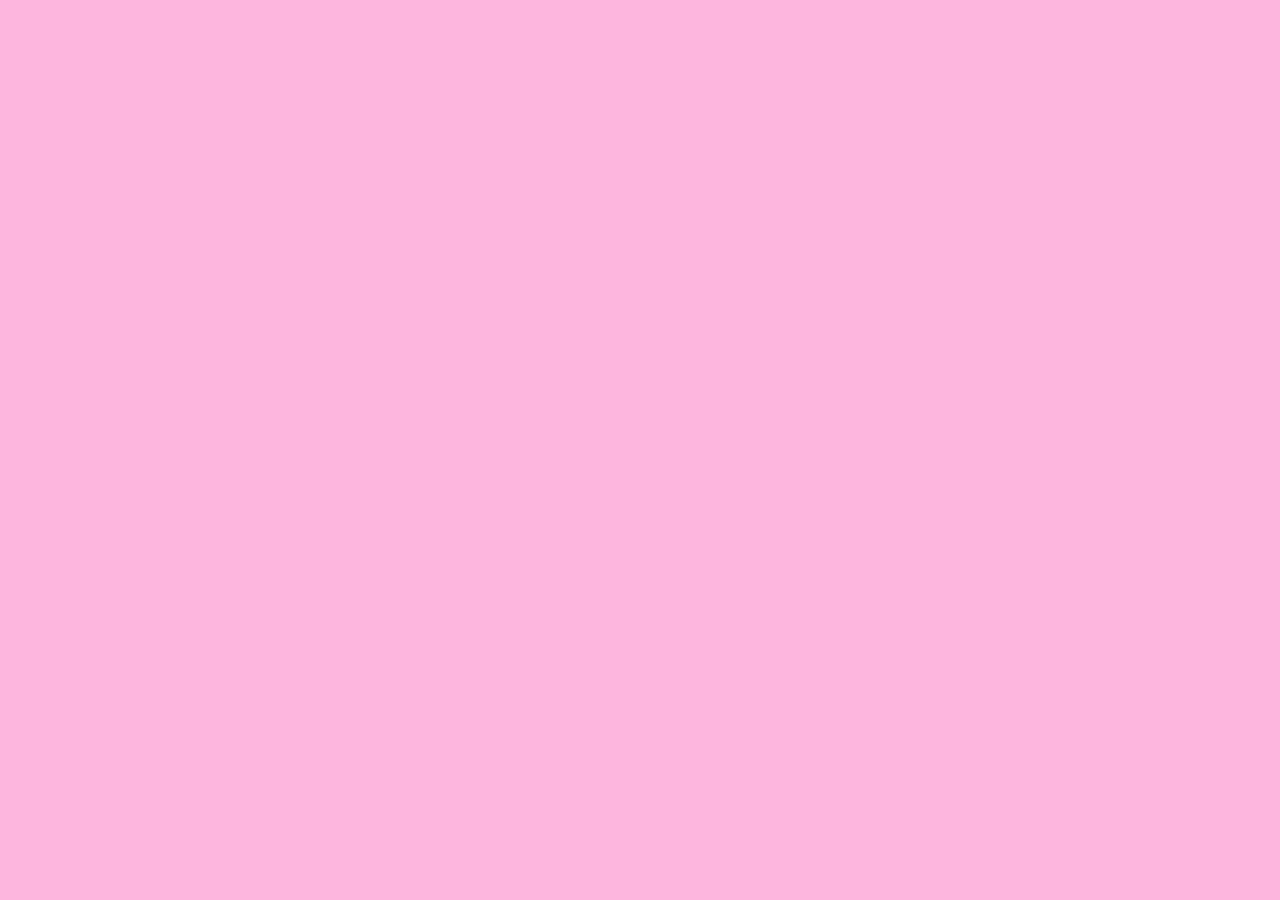
==== index.html @ 62e695d6 "Restart van Portfolio Opnieuw maken van Portfolio.  Start gemaakt met basic setup van CSS en HTML" ====
<!DOCTYPE html>
<html lang="en">
<head>
    <meta charset="UTF-8">
    <meta name="viewport" content="width=device-width, initial-scale=1.0">
    <title>Portfolio Suriyo Verweij</title>
    <link href="https://cdn.jsdelivr.net/npm/bootstrap@5.3.8/dist/css/bootstrap.min.css" rel="stylesheet"
        integrity="sha384-sRIl4kxILFvY47J16cr9ZwB07vP4J8+LH7qKQnuqkuIAvNWLzeN8tE5YBujZqJLB" crossorigin="anonymous">
    <link href="https://cdn.jsdelivr.net/npm/bootstrap@5.3.8/dist/css/bootstrap.min.css" rel="stylesheet"
        integrity="sha384-sRIl4kxILFvY47J16cr9ZwB07vP4J8+LH7qKQnuqkuIAvNWLzeN8tE5YBujZqJLB" crossorigin="anonymous">
        <link rel="stylesheet" href="style.css">
</head>
<body>
    
</body>
</html>
---- style.css ----
body {
    background: #fdb6de;
    color: var(--color-body);
    font-family: sans-serif;
    font-size: 30px;
}

:root {
    --color-body: #b00b69;
}
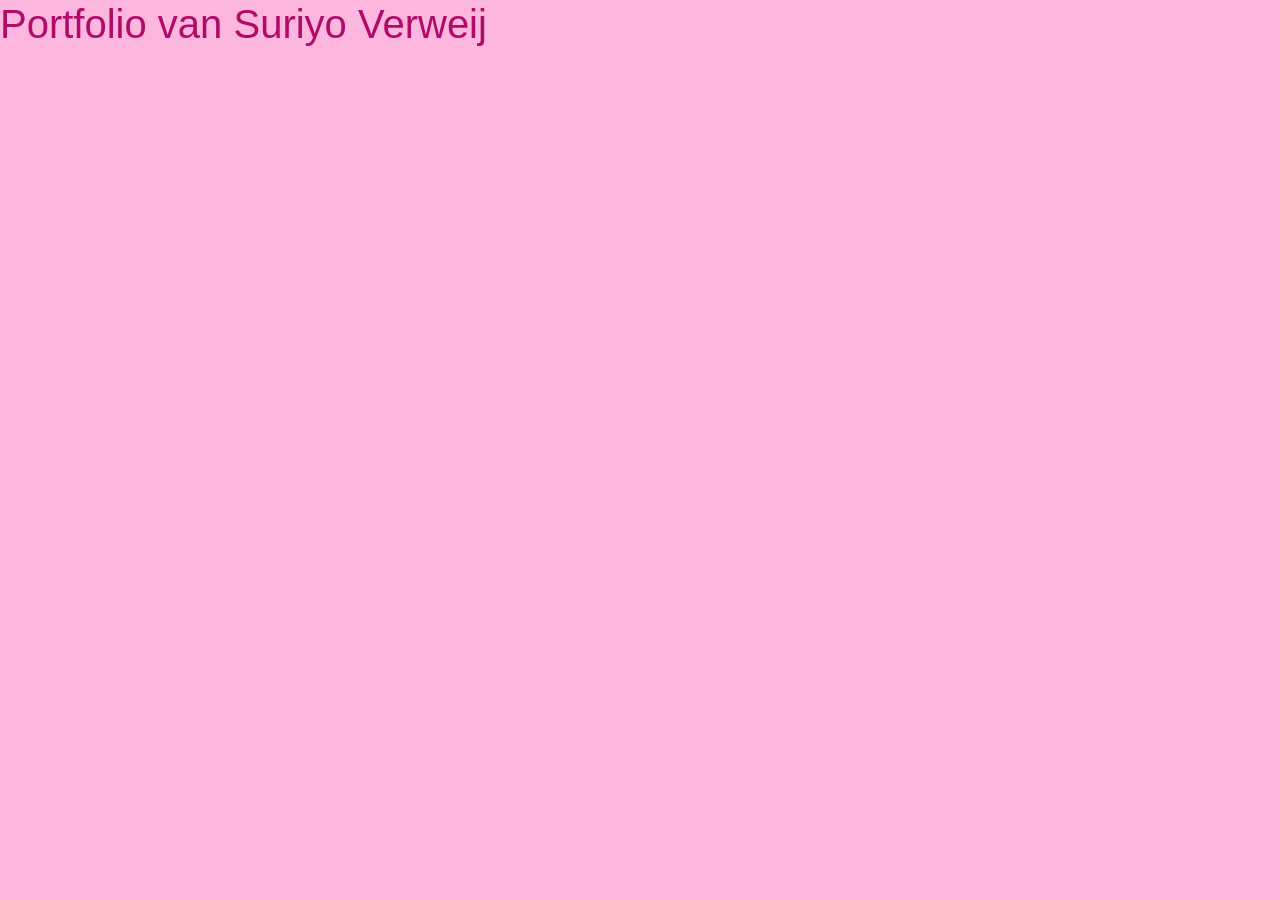
==== commit 2976b051: "Start: Portfolio" ====
--- a/index.html
+++ b/index.html
@@ -11,6 +11,6 @@
         <link rel="stylesheet" href="style.css">
 </head>
 <body>
-    
+    <h1>Portfolio van Suriyo Verweij</h1>
 </body>
 </html>
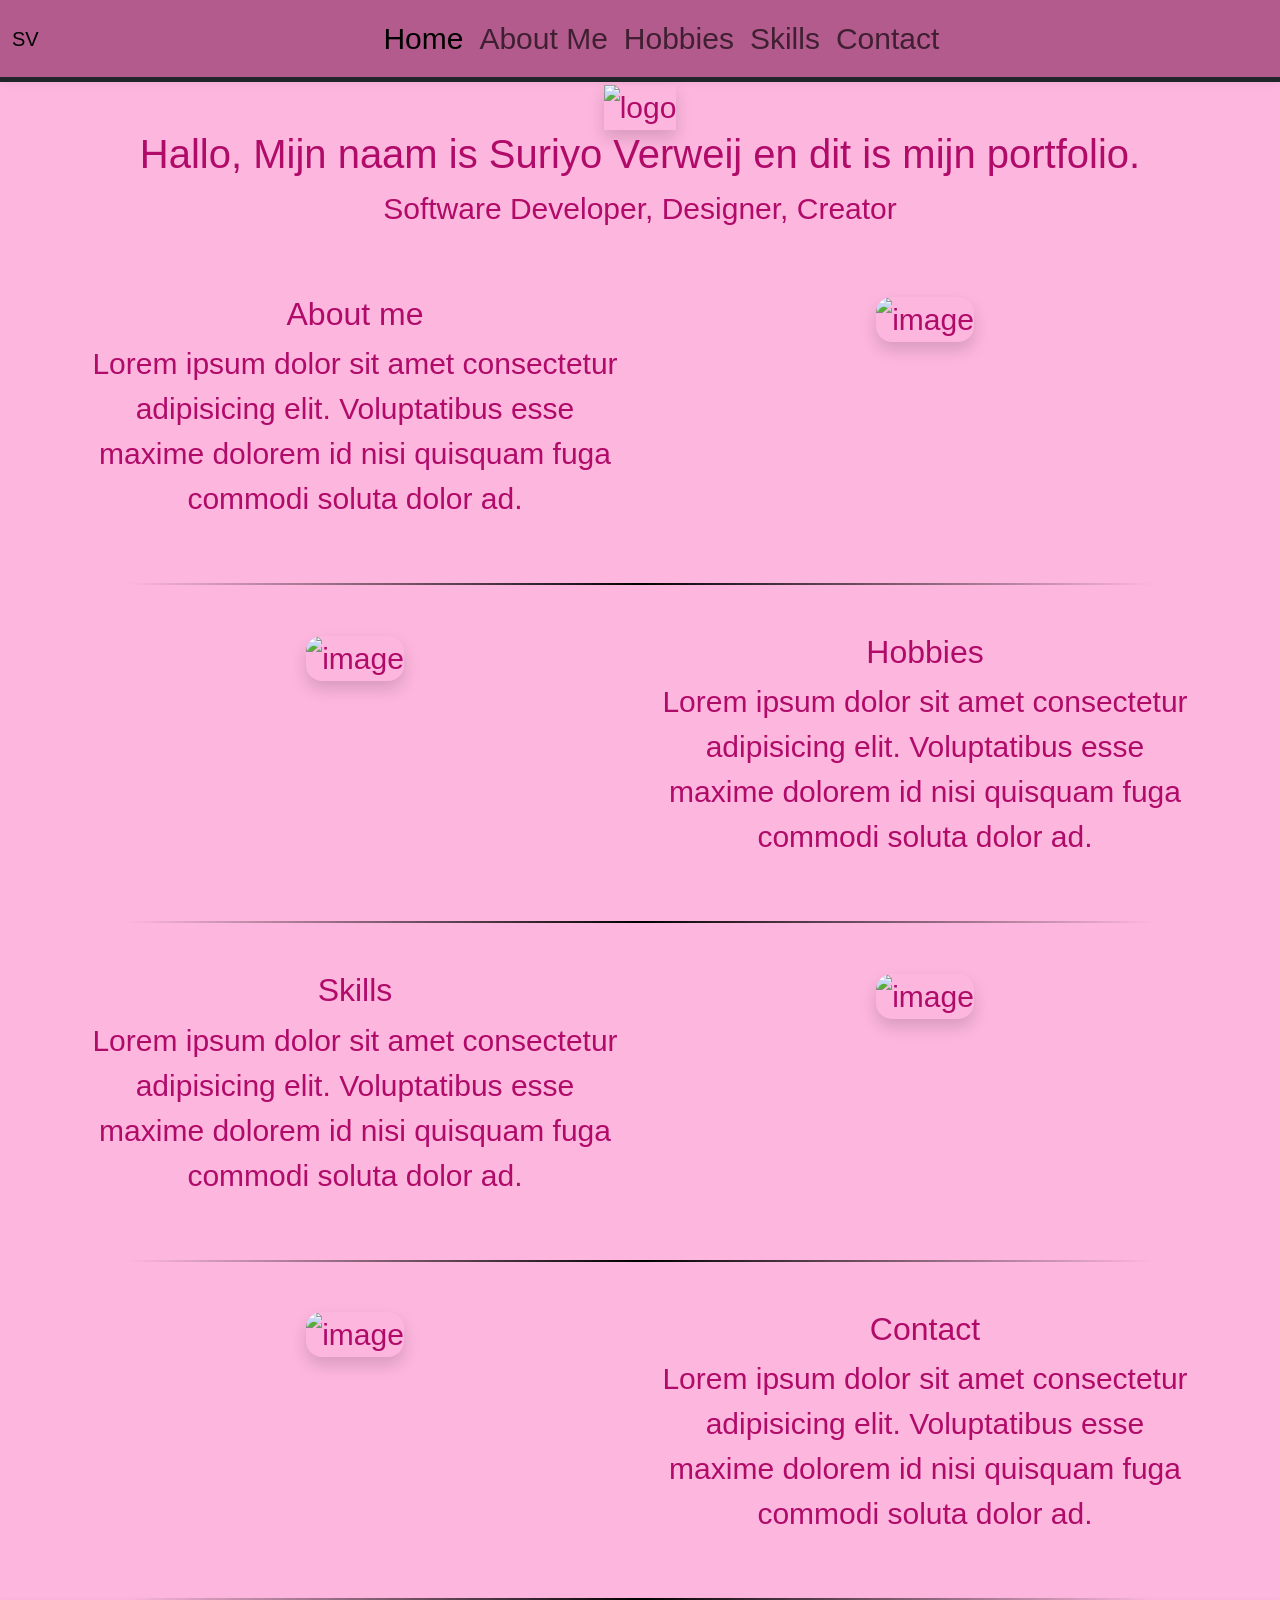
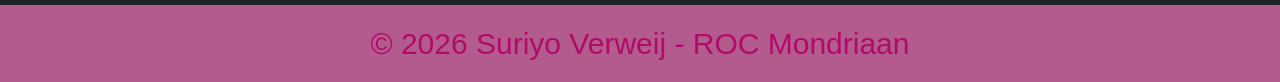
==== commit 36cbc5f0: "HTML: -Navbar gemaakt: Sticky met Logo, centered. Links gaan naar Sections in de Home / Index. -Home" ====
--- a/index.html
+++ b/index.html
@@ -1,16 +1,117 @@
 <!DOCTYPE html>
 <html lang="en">
+
 <head>
     <meta charset="UTF-8">
     <meta name="viewport" content="width=device-width, initial-scale=1.0">
     <title>Portfolio Suriyo Verweij</title>
     <link href="https://cdn.jsdelivr.net/npm/bootstrap@5.3.8/dist/css/bootstrap.min.css" rel="stylesheet"
         integrity="sha384-sRIl4kxILFvY47J16cr9ZwB07vP4J8+LH7qKQnuqkuIAvNWLzeN8tE5YBujZqJLB" crossorigin="anonymous">
-    <link href="https://cdn.jsdelivr.net/npm/bootstrap@5.3.8/dist/css/bootstrap.min.css" rel="stylesheet"
-        integrity="sha384-sRIl4kxILFvY47J16cr9ZwB07vP4J8+LH7qKQnuqkuIAvNWLzeN8tE5YBujZqJLB" crossorigin="anonymous">
-        <link rel="stylesheet" href="style.css">
+    <link rel="stylesheet" href="style.css">
 </head>
+<!-- Navbar -->
+<nav class="navbar my-navbar sticky-top navbar-expand-lg border-bottom border-5 border-dark">
+    <div class="container-fluid">
+        <!-- Logo -->
+        <a class="navbar-brand" href="#">SV</a>
+        <!-- Sections -->
+        <div class="collapse navbar-collapse justify-content-center" id="navbarNav">
+            <ul class="navbar-nav">
+                <li class="nav-item">
+                    <a class="nav-link active" href="#">Home</a>
+                </li>
+                <li class="nav-item">
+                    <a class="nav-link" href="#about-me">About Me</a>
+                </li>
+                <li class="nav-item">
+                    <a class="nav-link" href="#hobbies">Hobbies</a>
+                </li>
+                <li class="nav-item">
+                    <a class="nav-link" href="#skills">Skills</a>
+                </li>
+                <li class="nav-item">
+                    <a class="nav-link" href="#contact">Contact</a>
+                </li>
+            </ul>
+        </div>
+
+    </div>
+</nav>
+<!-- Body -->
+
 <body>
-    <h1>Portfolio van Suriyo Verweij</h1>
+    <div class="container">
+    </div>
+    <!-- Cards met informatie en foto's -->
+    <div class="container text-center">
+        <img src="#" class="img-fluid rounded-cicle shadow" style="max-height: 280px" alt="logo">
+        <h1>Hallo, Mijn naam is Suriyo Verweij en dit is mijn portfolio.</h1>
+        <p>Software Developer, Designer, Creator</p>
+    </div>
+    <!-- About me -->
+    <section id="about-me" class="py-5 full-height">
+        <div class="container">
+            <div class="row text-center">
+                <div class="col-md-6">
+                    <h2>About me</h2>
+                    <p>Lorem ipsum dolor sit amet consectetur adipisicing elit. Voluptatibus esse maxime dolorem id nisi
+                        quisquam fuga commodi soluta dolor ad.</p>
+                </div>
+                <div class="col-md-6">
+                    <img src="#" class="img-fluid rounded-4 shadow" alt="image">
+                </div>
+            </div>
+        </div>
+    </section>
+    <!-- Hobbies -->
+    <section id="hobbies" class="py-5 full-height">
+        <div class="container">
+            <div class="row text-center">
+                <div class="col-md-6">
+                    <img src="#" class="img-fluid rounded-4 shadow" alt="image">
+                </div>
+                <div class="col-md-6">
+                    <h2>Hobbies</h2>
+                    <p>Lorem ipsum dolor sit amet consectetur adipisicing elit. Voluptatibus esse maxime dolorem id nisi
+                        quisquam fuga commodi soluta dolor ad.</p>
+                </div>
+            </div>
+        </div>
+    </section>
+    <!-- Skills -->
+    <section id="skills" class="py-5 full-height">
+        <div class="container">
+            <div class="row text-center">
+                <div class="col-md-6">
+                    <h2>Skills</h2>
+                    <p>Lorem ipsum dolor sit amet consectetur adipisicing elit. Voluptatibus esse maxime dolorem id nisi
+                        quisquam fuga commodi soluta dolor ad.</p>
+                </div>
+                <div class="col-md-6">
+                    <img src="#" class="img-fluid rounded-4 shadow" alt="image">
+                </div>
+            </div>
+        </div>
+    </section>
+    <!-- Contact -->
+    <section id="contact" class="py-5 full-height">
+        <div class="container">
+            <div class="row text-center">
+                <div class="col-md-6">
+                    <img src="#" class="img-fluid rounded-4 shadow" alt="image">
+                </div>
+                <div class="col-md-6">
+                    <h2>Contact</h2>
+                    <p>Lorem ipsum dolor sit amet consectetur adipisicing elit. Voluptatibus esse maxime dolorem id nisi
+                        quisquam fuga commodi soluta dolor ad.</p>
+                </div>
+            </div>
+        </div>
+    </section>
 </body>
+<!-- Footer -->
+<footer class="footer text-center p-3 border-top border-5 border-dark">
+    &copy; 2026 Suriyo Verweij - ROC Mondriaan
+</footer>
+
 </html>
--- a/style.css
+++ b/style.css
@@ -7,4 +7,41 @@
 
 :root {
     --color-body: #b00b69;
-}   +    --background-color-body: #fdb6de;
+    --background-color-body-dark: #b45b8d;
+    --background-color-body-light: #ffceea;
+}
+
+
+section {
+    /* Scroll margin zorgt ervoor dat wanneer je klikt op de links in de navbar dat de sticky nav de sections niet covered.*/
+    scroll-margin-top: 80px;
+    position: relative;
+}
+
+section::after {
+  content: "";
+  position: absolute;
+  left: 10%;
+  right: 10%;
+  bottom: 0;
+
+  height: 2px;
+
+  background: linear-gradient(
+    to right,
+    transparent,
+    black,
+    transparent
+  );
+}
+
+nav {
+    background: var(--background-color-body-dark);
+    box-shadow: 0 2px 8px rgba(0, 0, 0, 0.05);
+}
+
+footer {
+    background-color: var(--background-color-body-dark);
+    box-shadow: 0 2px 8px rgba(0, 0, 0, 0.05);
+}
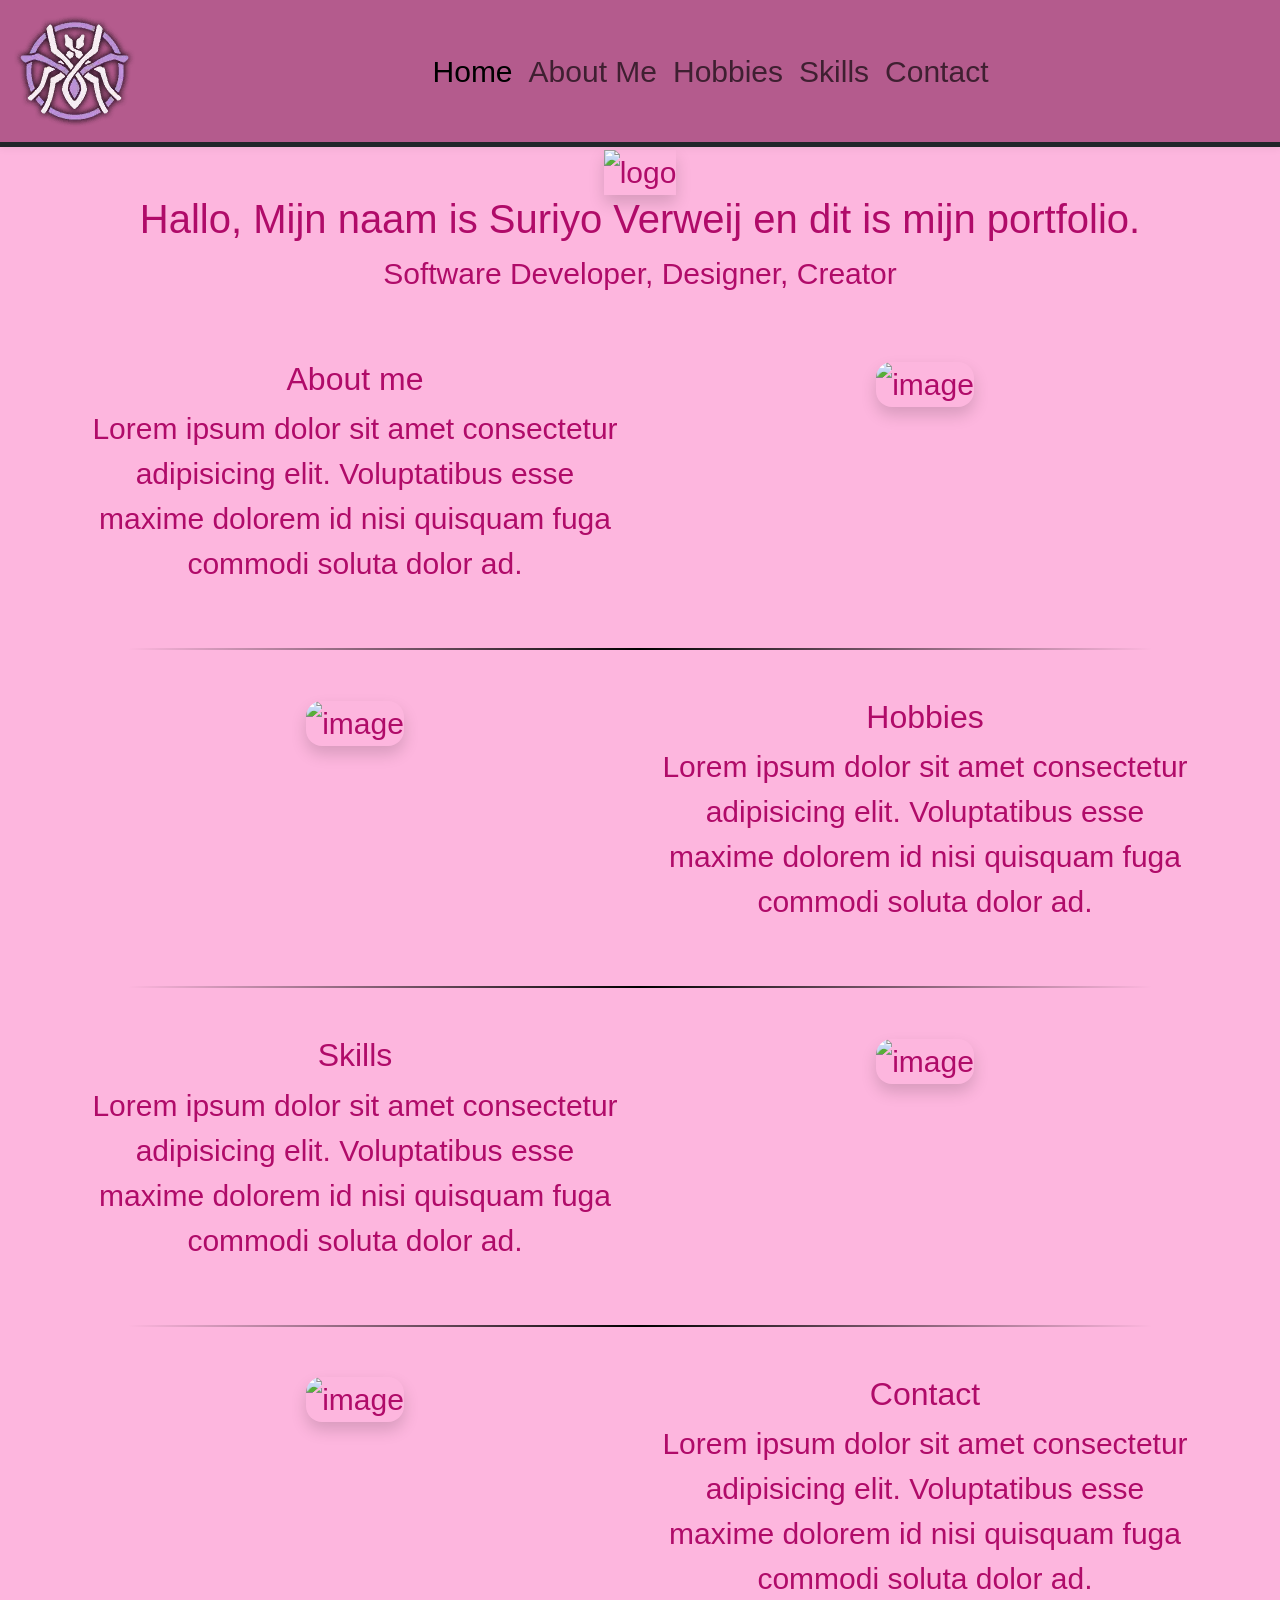
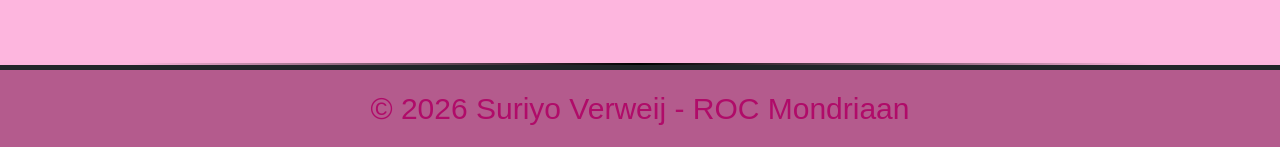
==== commit 2bd671d1: "Media Folder toegevoegd" ====
--- a/index.html
+++ b/index.html
@@ -13,7 +13,9 @@
 <nav class="navbar my-navbar sticky-top navbar-expand-lg border-bottom border-5 border-dark">
     <div class="container-fluid">
         <!-- Logo -->
-        <a class="navbar-brand" href="#">SV</a>
+        <a class="navbar-brand" href="#">
+            <img src="./media/kafka_ultimate.png" alt="logo">
+        </a>
         <!-- Sections -->
         <div class="collapse navbar-collapse justify-content-center" id="navbarNav">
             <ul class="navbar-nav">
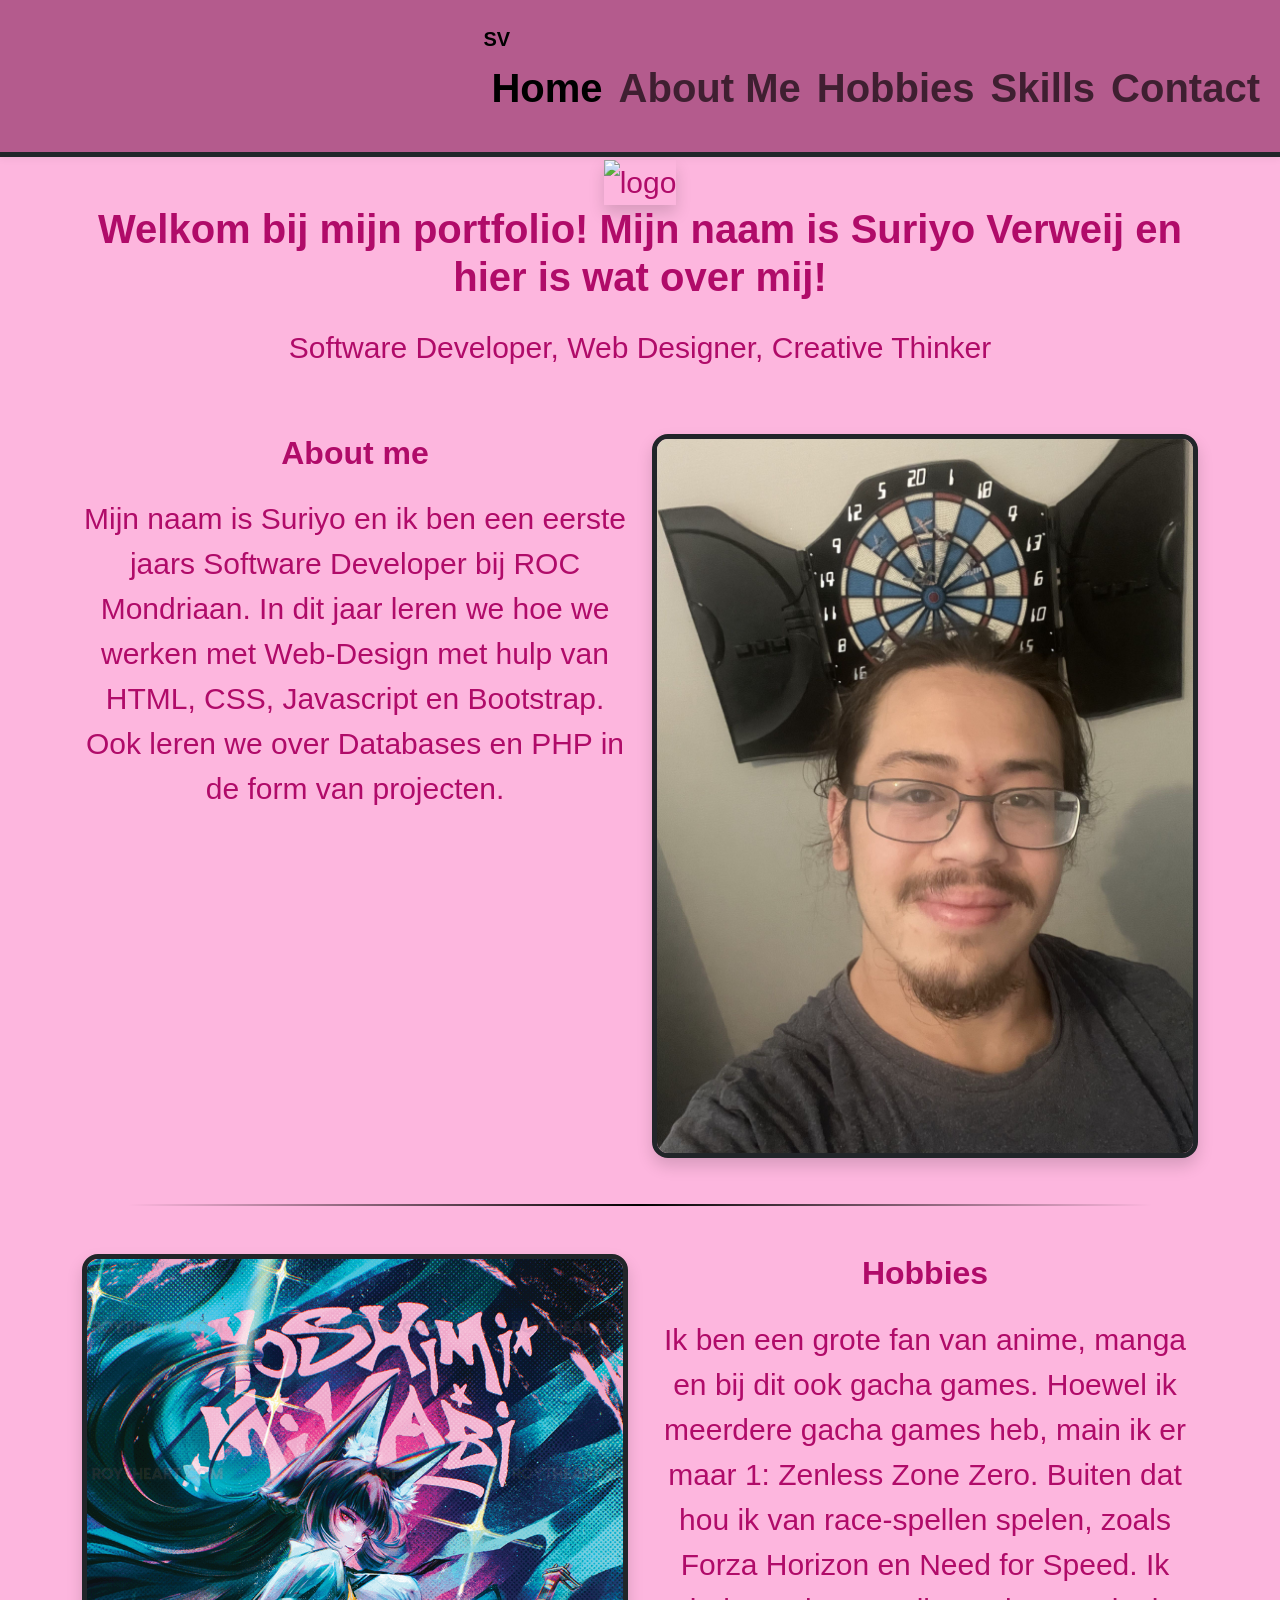
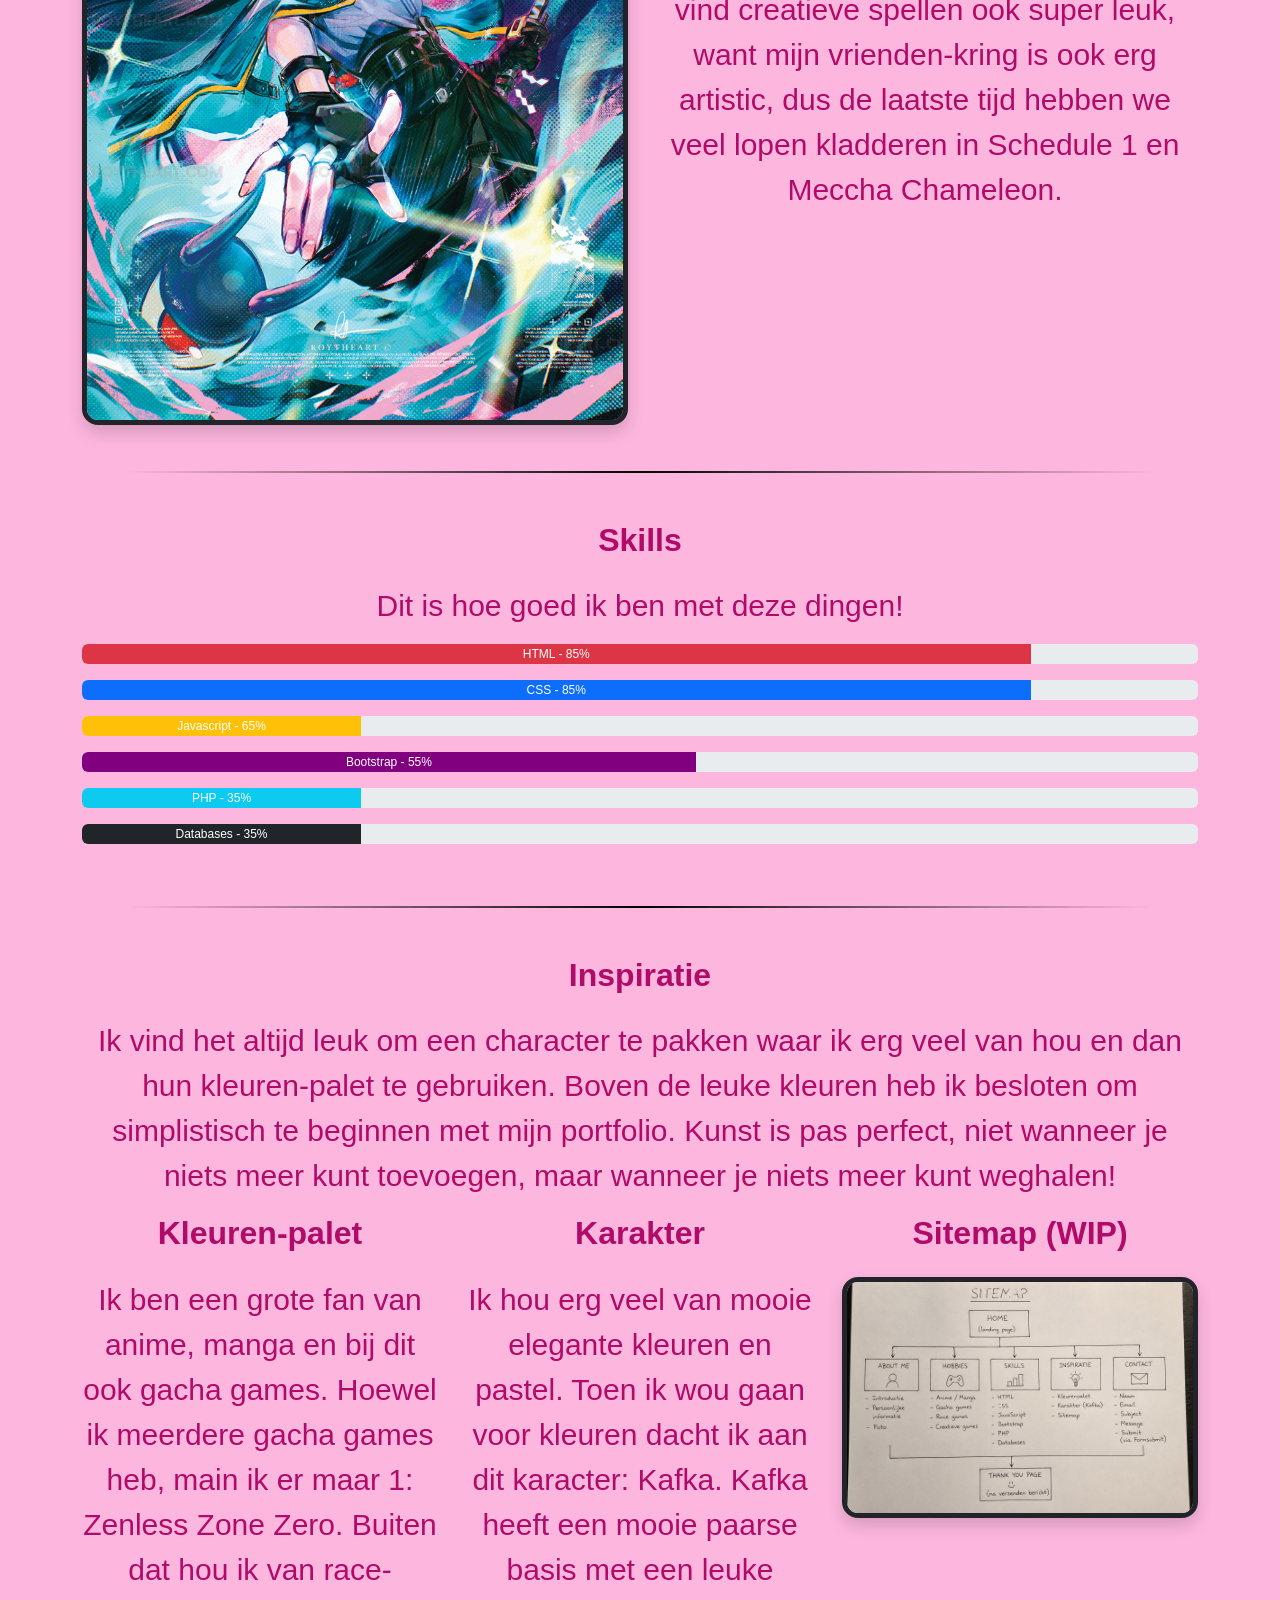
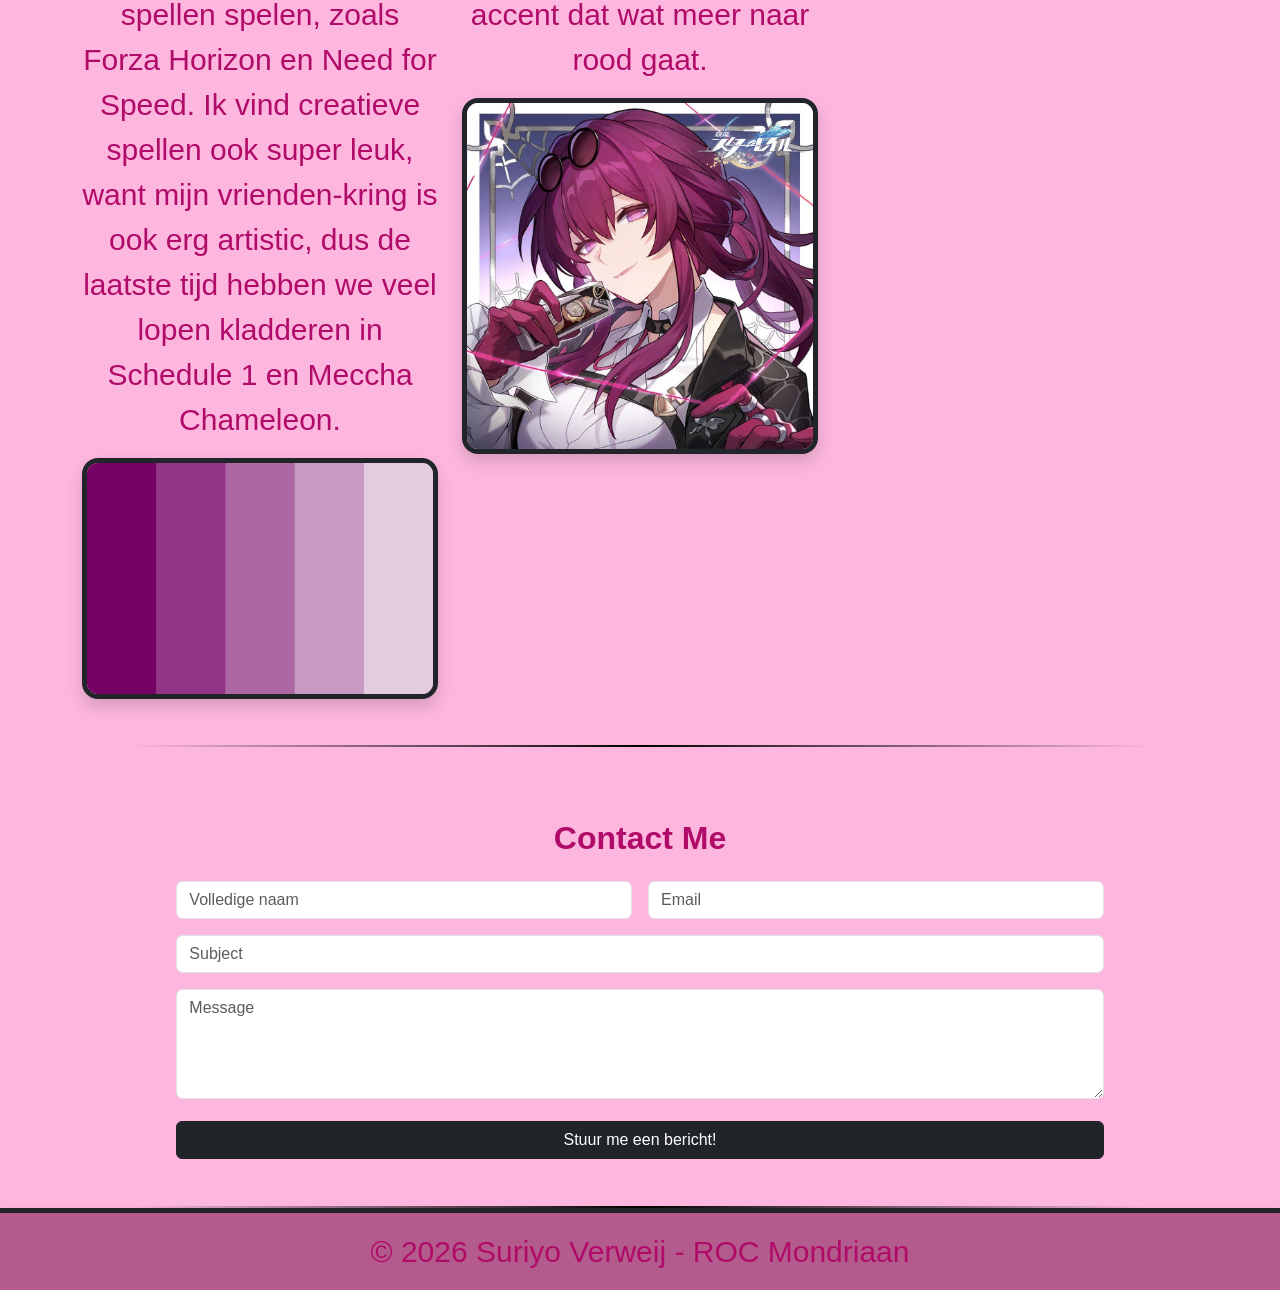
==== commit 9e7dc584: "Contact, images, layout" ====
--- a/index.html
+++ b/index.html
@@ -14,7 +14,8 @@
     <div class="container-fluid">
         <!-- Logo -->
         <a class="navbar-brand" href="#">
-            <img src="./media/kafka_ultimate.png" alt="logo">
+            <h1 class="fw-bold mb-4">SV</h>
+                <!-- <img src="./media/kafka_ultimate.png" alt="logo"> -->
         </a>
         <!-- Sections -->
         <div class="collapse navbar-collapse justify-content-center" id="navbarNav">
@@ -43,24 +44,27 @@
 
 <body>
     <div class="container">
-    </div>
-    <!-- Cards met informatie en foto's -->
-    <div class="container text-center">
-        <img src="#" class="img-fluid rounded-cicle shadow" style="max-height: 280px" alt="logo">
-        <h1>Hallo, Mijn naam is Suriyo Verweij en dit is mijn portfolio.</h1>
-        <p>Software Developer, Designer, Creator</p>
+        <!-- Cards met informatie en foto's -->
+        <div class="container text-center">
+            <img src="#" class="img-fluid rounded-cicle shadow" style="max-height: 280px" alt="logo">
+            <h1 class="fw-bold mb-4">Welkom bij mijn portfolio! Mijn naam is Suriyo Verweij en hier is wat over mij!
+            </h1>
+            <p>Software Developer, Web Designer, Creative Thinker</p>
+        </div>
     </div>
     <!-- About me -->
     <section id="about-me" class="py-5 full-height">
         <div class="container">
             <div class="row text-center">
                 <div class="col-md-6">
-                    <h2>About me</h2>
-                    <p>Lorem ipsum dolor sit amet consectetur adipisicing elit. Voluptatibus esse maxime dolorem id nisi
-                        quisquam fuga commodi soluta dolor ad.</p>
-                </div>
-                <div class="col-md-6">
-                    <img src="#" class="img-fluid rounded-4 shadow" alt="image">
+                    <h2 class="fw-bold mb-4">About me</h2>
+                    <p>Mijn naam is Suriyo en ik ben een eerste jaars Software Developer bij ROC Mondriaan. In dit jaar
+                        leren we hoe we werken met Web-Design met hulp van HTML, CSS, Javascript en Bootstrap. Ook leren
+                        we over Databases en PHP in de form van projecten. </p>
+                </div>
+                <div class="col-md-6">
+                    <img src="./media/sv.jpg" class="img-fluid rounded-4 shadow border border-5 border-dark"
+                        alt="image">
                 </div>
             </div>
         </div>
@@ -70,12 +74,16 @@
         <div class="container">
             <div class="row text-center">
                 <div class="col-md-6">
-                    <img src="#" class="img-fluid rounded-4 shadow" alt="image">
-                </div>
-                <div class="col-md-6">
-                    <h2>Hobbies</h2>
-                    <p>Lorem ipsum dolor sit amet consectetur adipisicing elit. Voluptatibus esse maxime dolorem id nisi
-                        quisquam fuga commodi soluta dolor ad.</p>
+                    <img src="./media/Trademade+Web+Mock+Roy+The+Art+20242.png"
+                        class="img-fluid rounded-4 shadow border border-5 border-dark" alt="image">
+                </div>
+                <div class="col-md-6">
+                    <h2 class="fw-bold mb-4">Hobbies</h2>
+                    <p>Ik ben een grote fan van anime, manga en bij dit ook gacha games. Hoewel ik meerdere gacha games
+                        heb, main ik er maar 1: Zenless Zone Zero. Buiten dat hou ik van race-spellen spelen, zoals
+                        Forza Horizon en Need for Speed. Ik vind creatieve spellen ook super leuk, want mijn
+                        vrienden-kring is ook erg artistic, dus de laatste tijd hebben we veel lopen kladderen in
+                        Schedule 1 en Meccha Chameleon.</p>
                 </div>
             </div>
         </div>
@@ -84,30 +92,107 @@
     <section id="skills" class="py-5 full-height">
         <div class="container">
             <div class="row text-center">
-                <div class="col-md-6">
-                    <h2>Skills</h2>
-                    <p>Lorem ipsum dolor sit amet consectetur adipisicing elit. Voluptatibus esse maxime dolorem id nisi
-                        quisquam fuga commodi soluta dolor ad.</p>
-                </div>
-                <div class="col-md-6">
-                    <img src="#" class="img-fluid rounded-4 shadow" alt="image">
+                <div class="col-md-12">
+                    <h2 class="fw-bold mb-4">Skills</h2>
+                    <p>Dit is hoe goed ik ben met deze dingen!</p>
+                    <div class="progress mb-3" role="progressbar" aria-valuenow="25" aria-valuemin="0"
+                        aria-valuemax="100" style="height:20px">
+                        <div class="progress-bar bg-danger" style="width:85%">HTML - 85%</div>
+                    </div>
+
+                    <div class="progress mb-3" role="progressbar" aria-valuenow="25" aria-valuemin="0"
+                        aria-valuemax="100" style="height:20px">
+                        <div class="progress-bar" style="width:85%">CSS - 85%</div>
+                    </div>
+
+                    <div class="progress mb-3" role="progressbar" aria-valuenow="65" aria-valuemin="0"
+                        aria-valuemax="100" style="height:20px">
+                        <div class="progress-bar bg-warning" style="width:25%">Javascript - 65%</div>
+                    </div>
+
+                    <div class="progress mb-3" role="progressbar" aria-valuenow="25" aria-valuemin="0"
+                        aria-valuemax="100" style="height:20px">
+                        <div class="progress-bar bg-purple" style="width:55%">Bootstrap - 55%</div>
+                    </div>
+
+                    <div class="progress mb-3" role="progressbar" aria-valuenow="35" aria-valuemin="0"
+                        aria-valuemax="100" style="height:20px">
+                        <div class="progress-bar bg-info" style="width:25%">PHP - 35%</div>
+                    </div>
+
+                    <div class="progress mb-3" role="progressbar" aria-valuenow="35" aria-valuemin="0"
+                        aria-valuemax="100" style="height:20px">
+                        <div class="progress-bar bg-dark" style="width:25%">Databases - 35%</div>
+                    </div>
+                </div>
+            </div>
+        </div>
+    </section>
+    <!-- Inspiratie -->
+    <section id="inspiratie" class="py-5 full-height">
+        <div class="container">
+            <div class="row text-center">
+                <div class="col-md-12">
+                    <h2 class="fw-bold mb-4">Inspiratie</h2>
+                    <p>Ik vind het altijd leuk om een character te pakken waar ik erg veel van hou en dan hun
+                        kleuren-palet te gebruiken. Boven de leuke kleuren heb ik besloten om simplistisch te beginnen
+                        met mijn portfolio. Kunst is pas perfect, niet wanneer je niets meer kunt toevoegen, maar
+                        wanneer je niets meer kunt weghalen!
+                    </p>
+                </div>
+                <div class="col-md-4">
+                    <h2 class="fw-bold mb-4">Kleuren-palet</h2>
+                    <p>Ik ben een grote fan van anime, manga en bij dit ook gacha games. Hoewel ik meerdere gacha games
+                        heb, main ik er maar 1: Zenless Zone Zero. Buiten dat hou ik van race-spellen spelen, zoals
+                        Forza Horizon en Need for Speed. Ik vind creatieve spellen ook super leuk, want mijn
+                        vrienden-kring is ook erg artistic, dus de laatste tijd hebben we veel lopen kladderen in
+                        Schedule 1 en Meccha Chameleon.</p>
+                    <img src="./media/1029608.png" class="img-fluid rounded-4 shadow border border-5 border-dark"
+                        alt="image">
+                </div>
+                <div class="col-md-4">
+                    <h2 class="fw-bold mb-4">Karakter</h2>
+                    <p>Ik hou erg veel van mooie elegante kleuren en pastel. Toen ik wou gaan voor kleuren dacht ik aan
+                        dit karacter: Kafka. Kafka heeft een mooie paarse basis met een leuke accent dat wat meer naar
+                        rood gaat.</p>
+                    <img src="./media/official-valentines-2024-illustration-kafka-v0-g8u553yudhic1.webp" class="img-fluid rounded-4 shadow border border-5 border-dark"
+                        alt="image">
+                </div>
+                <div class="col-md-4">
+                    <h2 class="fw-bold mb-4">Sitemap (WIP)</h2>
+                    <img src="./media/6f9c0ca0-b253-4d9e-87b0-fdaeb97c460b.png" class="img-fluid rounded-4 shadow border border-5 border-dark"
+                        alt="WIP">
                 </div>
             </div>
         </div>
     </section>
     <!-- Contact -->
     <section id="contact" class="py-5 full-height">
-        <div class="container">
-            <div class="row text-center">
-                <div class="col-md-6">
-                    <img src="#" class="img-fluid rounded-4 shadow" alt="image">
-                </div>
-                <div class="col-md-6">
-                    <h2>Contact</h2>
-                    <p>Lorem ipsum dolor sit amet consectetur adipisicing elit. Voluptatibus esse maxime dolorem id nisi
-                        quisquam fuga commodi soluta dolor ad.</p>
-                </div>
-            </div>
+        <div class="container text-center pt-4">
+            <h2 class="fw-bold mb-4">Contact Me</h2>
+            <form action="https://formsubmit.co/suriyoverweij@gmail.com" method="POST"
+                class="row g-3 justify-content-center">
+                <div class="col-md-5">
+                    <input class="form-control" name="name" placeholder="Volledige naam" required>
+                </div>
+                <div class="col-md-5">
+                    <input class="form-control" type="email" name="email" placeholder="Email" required>
+                </div>
+                <div class="col-md-10">
+                    <input class="form-control" name="subject" placeholder="Subject" required>
+                </div>
+                <div class="col-md-10">
+                    <textarea class="form-control" name="message" rows="4" placeholder="Message" required></textarea>
+                </div>
+                <div class="col-md-10">
+                    <button class="btn btn-dark w-100" type="submit">
+                        Stuur me een bericht!
+                    </button>
+                </div>
+                <!-- optional protections -->
+                <input type="hidden" name="_captcha" value="false">
+                <input type="hidden" name="_next" value="http://127.0.0.1:5501/submit.html">
+            </form>
         </div>
     </section>
 </body>
--- a/style.css
+++ b/style.css
@@ -12,6 +12,9 @@
     --background-color-body-light: #ffceea;
 }
 
+.bg-purple {
+    background-color: purple;
+}
 
 section {
     /* Scroll margin zorgt ervoor dat wanneer je klikt op de links in de navbar dat de sticky nav de sections niet covered.*/
@@ -36,6 +39,8 @@
   );
 }
 
+
+
 nav {
     background: var(--background-color-body-dark);
     box-shadow: 0 2px 8px rgba(0, 0, 0, 0.05);
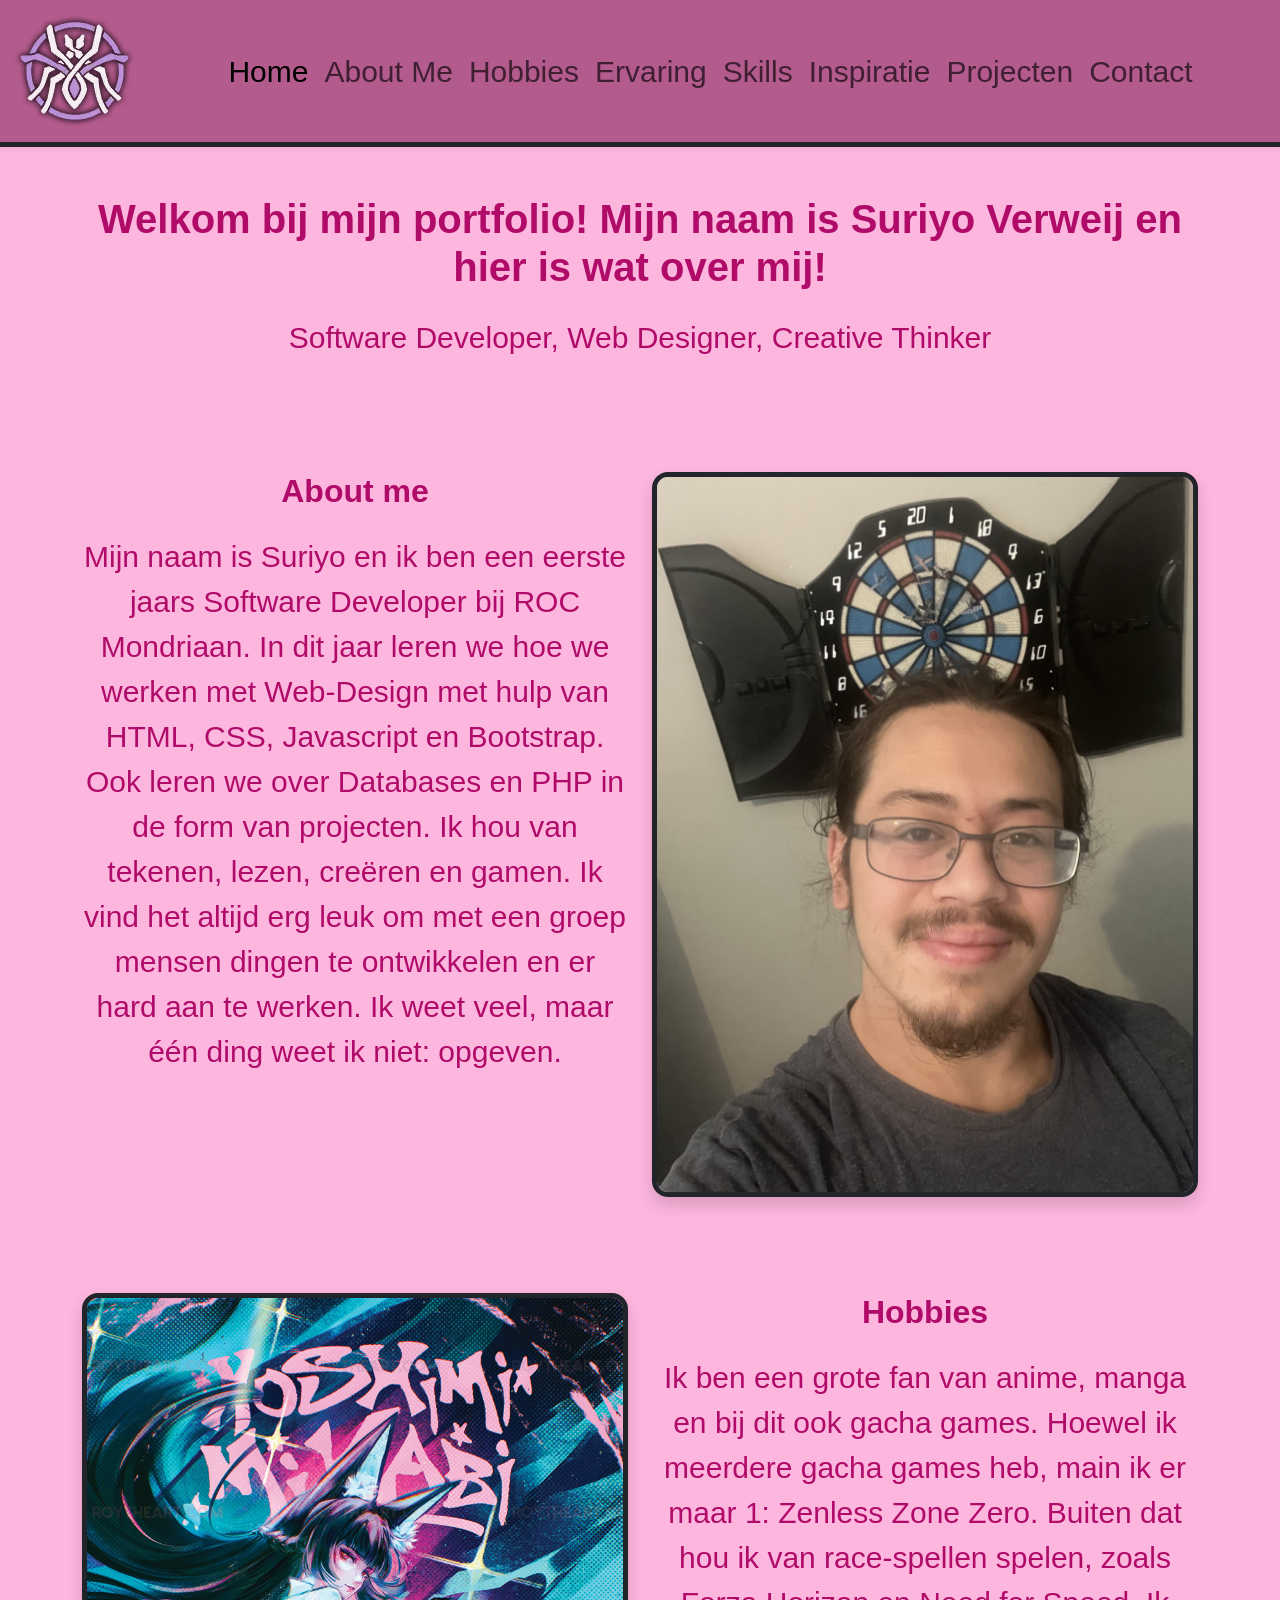
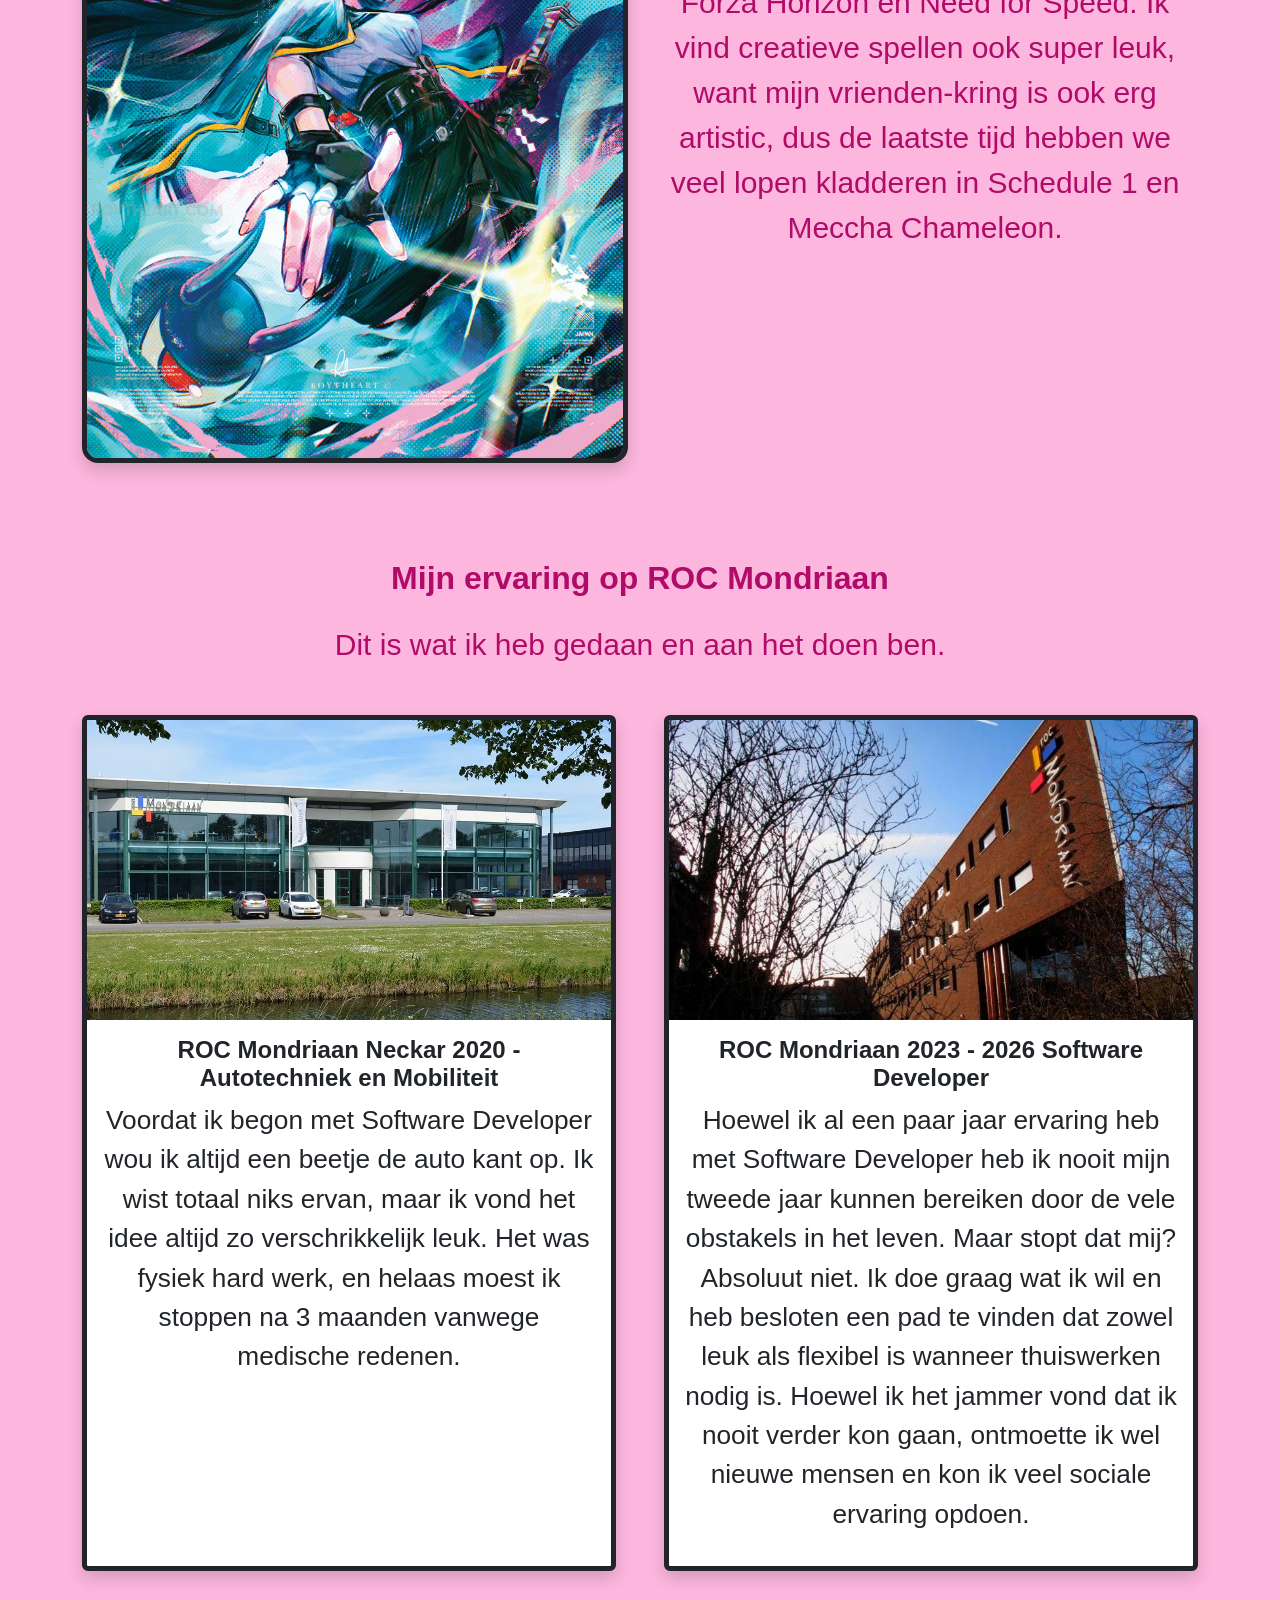
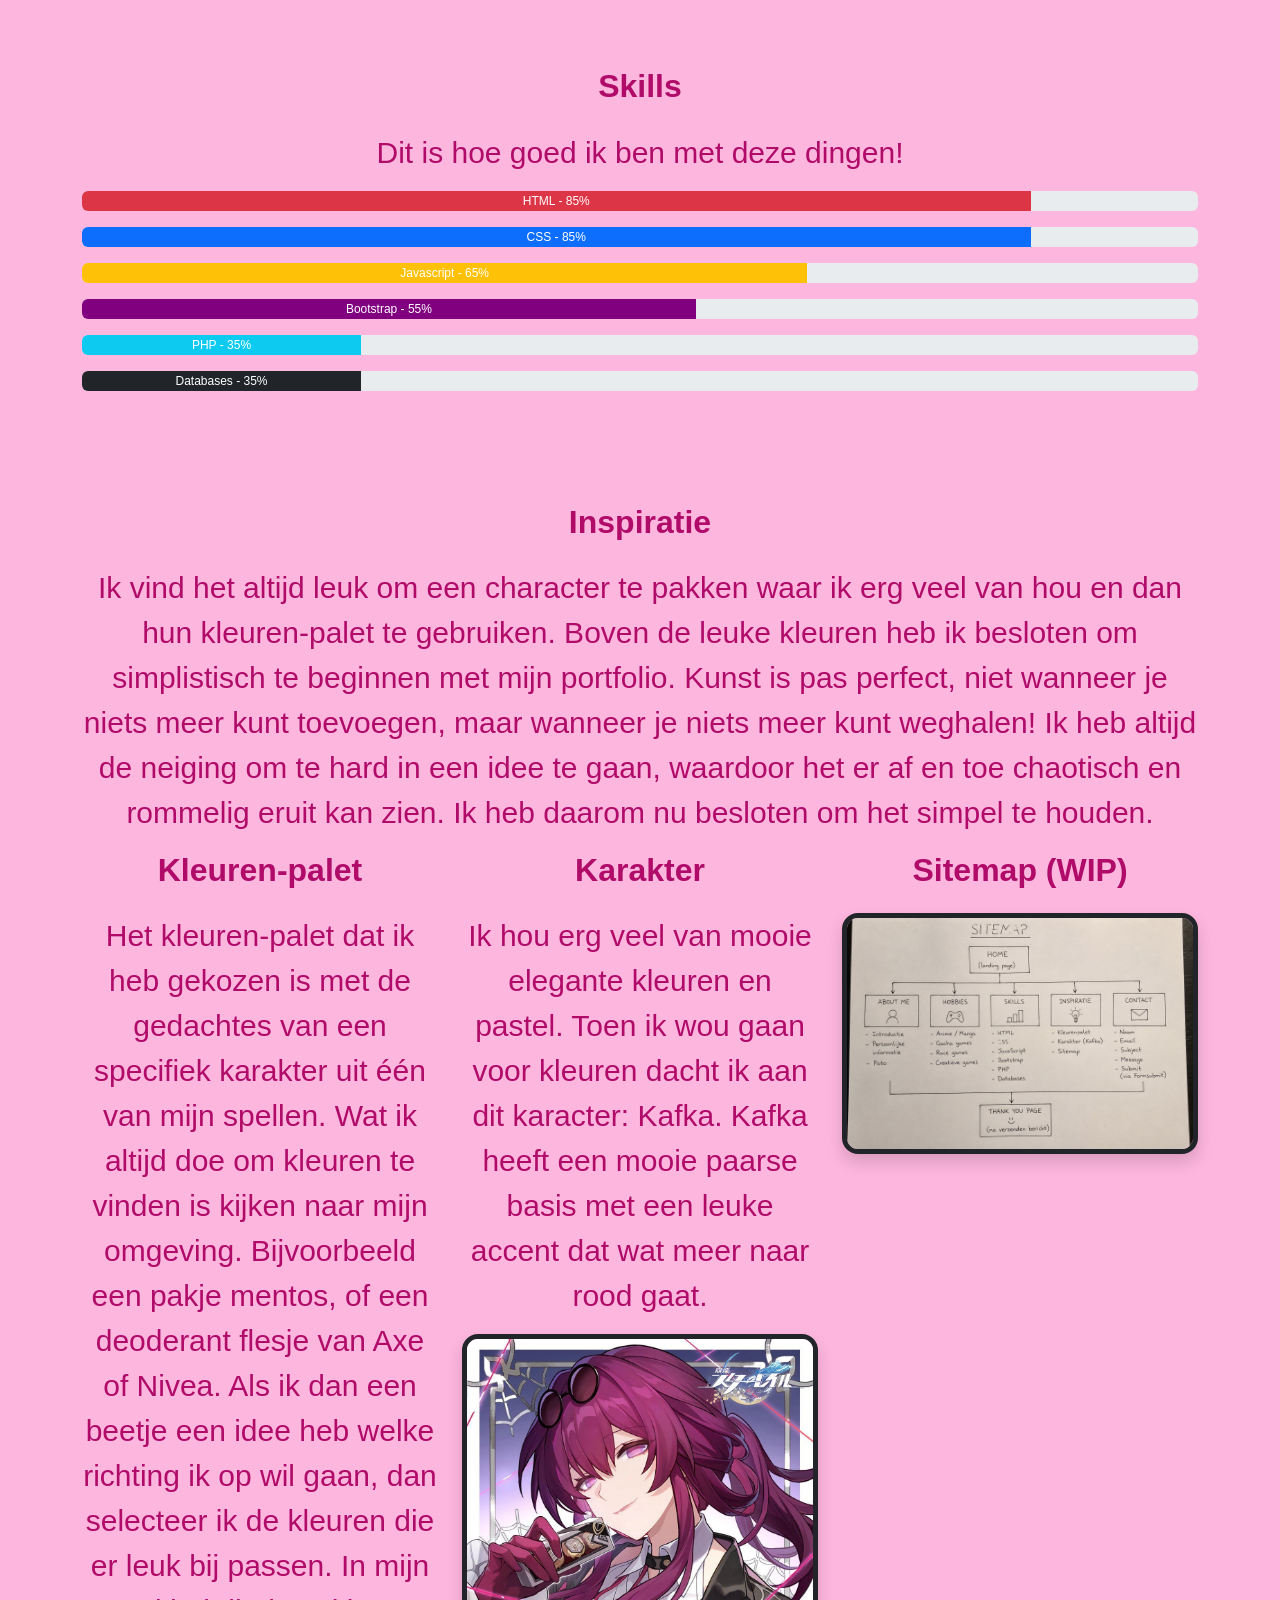
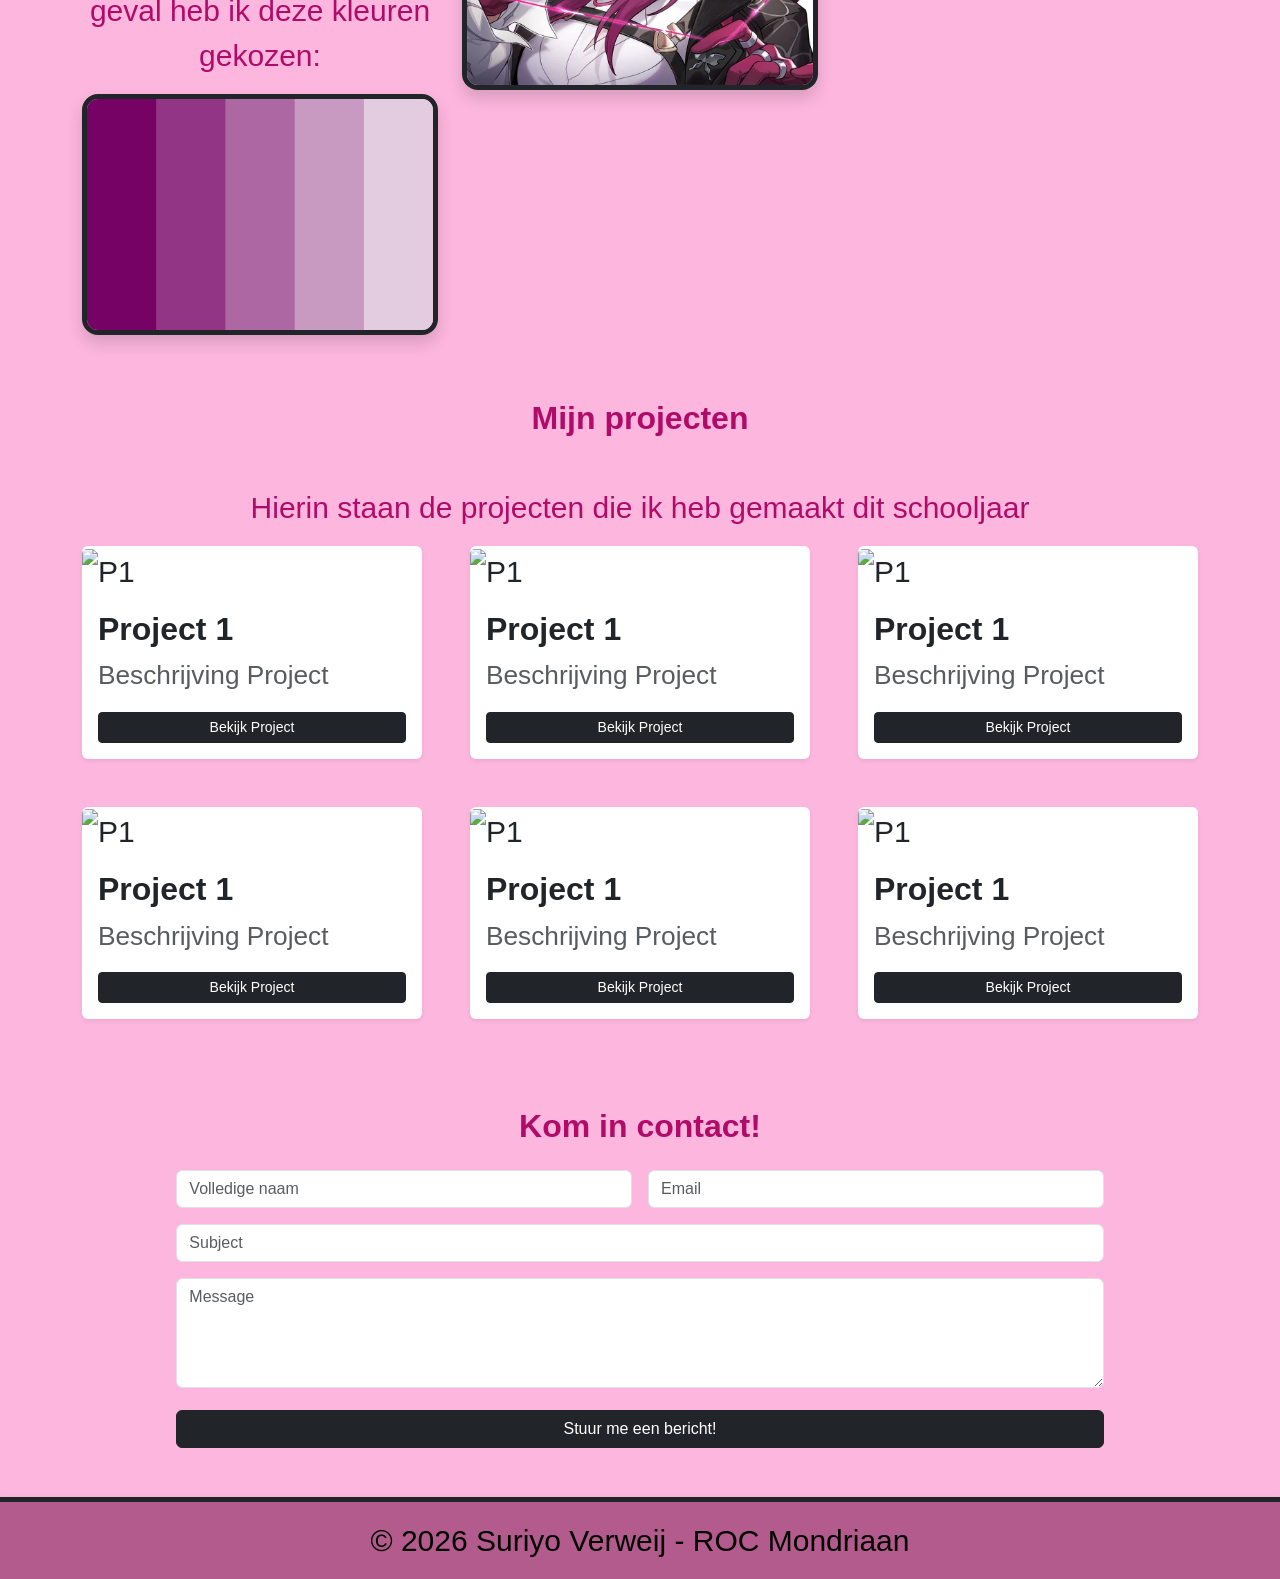
==== commit 67524452: "Portfolio Update" ====
--- a/index.html
+++ b/index.html
@@ -9,13 +9,13 @@
         integrity="sha384-sRIl4kxILFvY47J16cr9ZwB07vP4J8+LH7qKQnuqkuIAvNWLzeN8tE5YBujZqJLB" crossorigin="anonymous">
     <link rel="stylesheet" href="style.css">
 </head>
+<!-- Body -->
 <!-- Navbar -->
 <nav class="navbar my-navbar sticky-top navbar-expand-lg border-bottom border-5 border-dark">
     <div class="container-fluid">
         <!-- Logo -->
         <a class="navbar-brand" href="#">
-            <h1 class="fw-bold mb-4">SV</h>
-                <!-- <img src="./media/kafka_ultimate.png" alt="logo"> -->
+            <img src="./media/kafka_ultimate.png" alt="logo">
         </a>
         <!-- Sections -->
         <div class="collapse navbar-collapse justify-content-center" id="navbarNav">
@@ -30,23 +30,29 @@
                     <a class="nav-link" href="#hobbies">Hobbies</a>
                 </li>
                 <li class="nav-item">
+                    <a class="nav-link" href="#ervaring">Ervaring</a>
+                </li>
+                <li class="nav-item">
                     <a class="nav-link" href="#skills">Skills</a>
                 </li>
                 <li class="nav-item">
+                    <a class="nav-link" href="#inspiratie">Inspiratie</a>
+                </li>
+                <li class="nav-item">
+                    <a class="nav-link" href="#projecten">Projecten</a>
+                </li>
+                <li class="nav-item">
                     <a class="nav-link" href="#contact">Contact</a>
                 </li>
             </ul>
         </div>
-
     </div>
 </nav>
-<!-- Body -->
 
 <body>
     <div class="container">
         <!-- Cards met informatie en foto's -->
-        <div class="container text-center">
-            <img src="#" class="img-fluid rounded-cicle shadow" style="max-height: 280px" alt="logo">
+        <div class="container text-center py-5">
             <h1 class="fw-bold mb-4">Welkom bij mijn portfolio! Mijn naam is Suriyo Verweij en hier is wat over mij!
             </h1>
             <p>Software Developer, Web Designer, Creative Thinker</p>
@@ -60,11 +66,13 @@
                     <h2 class="fw-bold mb-4">About me</h2>
                     <p>Mijn naam is Suriyo en ik ben een eerste jaars Software Developer bij ROC Mondriaan. In dit jaar
                         leren we hoe we werken met Web-Design met hulp van HTML, CSS, Javascript en Bootstrap. Ook leren
-                        we over Databases en PHP in de form van projecten. </p>
+                        we over Databases en PHP in de form van projecten. Ik hou van tekenen, lezen, creëren en gamen.
+                        Ik vind het altijd erg leuk om met een groep mensen dingen te ontwikkelen en er hard aan te
+                        werken. Ik weet veel, maar één ding weet ik niet: opgeven.</p>
                 </div>
                 <div class="col-md-6">
                     <img src="./media/sv.jpg" class="img-fluid rounded-4 shadow border border-5 border-dark"
-                        alt="image">
+                        alt="selfie">
                 </div>
             </div>
         </div>
@@ -88,6 +96,84 @@
             </div>
         </div>
     </section>
+    <!-- Ervaring Sectie -->
+    <section id="ervaring" class="py-5 full-height">
+        <div class="container text-center">
+
+            <div class="row">
+                <h2 class="fw-bold mb-4">
+                    Mijn ervaring op ROC Mondriaan
+                </h2>
+                <p class="mb-5">
+                    Dit is wat ik heb gedaan en aan het doen ben.
+                </p>
+            </div>
+
+            <div class="row justify-content-center g-5">
+
+                <!-- Card 1 -->
+                <div class="col-md-6 col-lg-6 d-flex">
+                    <div class="card rounded-2 shadow border border-5 border-dark h-100">
+
+                        <div class="overflow-hidden">
+                            <img src="media/1719485602-neckar-locatiefoto.avif" class="card-img-ervaring" alt="Neckar">
+                        </div>
+
+                        <div class="card-body d-flex flex-column">
+                            <h2 class="fw-bold fs-4">
+                                ROC Mondriaan Neckar 2020 -
+                                Autotechniek en Mobiliteit
+                            </h2>
+
+                            <p class="small flex-grow-1">
+                                Voordat ik begon met Software Developer
+                                wou ik altijd een beetje de auto kant op.
+                                Ik wist totaal niks ervan, maar ik vond
+                                het idee altijd zo verschrikkelijk leuk.
+                                Het was fysiek hard werk, en helaas moest
+                                ik stoppen na 3 maanden vanwege medische
+                                redenen.
+                            </p>
+                        </div>
+
+                    </div>
+                </div>
+
+                <!-- Card 2 -->
+                <div class="col-md-6 col-lg-6 d-flex">
+                    <div class="card rounded-2 shadow border border-5 border-dark h-100">
+
+                        <div class="overflow-hidden">
+                            <img src="media/download.jpg" class="card-img-ervaring" alt="Brasserskade">
+                        </div>
+
+                        <div class="card-body d-flex flex-column">
+                            <h2 class="fw-bold fs-4">
+                                ROC Mondriaan 2023 - 2026
+                                Software Developer
+                            </h2>
+
+                            <p class="small flex-grow-1">
+                                Hoewel ik al een paar jaar ervaring heb
+                                met Software Developer heb ik nooit mijn
+                                tweede jaar kunnen bereiken door de vele
+                                obstakels in het leven. Maar stopt dat mij?
+                                Absoluut niet. Ik doe graag wat ik wil en
+                                heb besloten een pad te vinden dat zowel
+                                leuk als flexibel is wanneer thuiswerken
+                                nodig is. Hoewel ik het jammer vond dat ik
+                                nooit verder kon gaan, ontmoette ik wel
+                                nieuwe mensen en kon ik veel sociale ervaring
+                                opdoen.
+                            </p>
+                        </div>
+
+                    </div>
+                </div>
+
+            </div>
+        </div>
+    </section>
     <!-- Skills -->
     <section id="skills" class="py-5 full-height">
         <div class="container">
@@ -107,7 +193,7 @@
 
                     <div class="progress mb-3" role="progressbar" aria-valuenow="65" aria-valuemin="0"
                         aria-valuemax="100" style="height:20px">
-                        <div class="progress-bar bg-warning" style="width:25%">Javascript - 65%</div>
+                        <div class="progress-bar bg-warning" style="width:65%">Javascript - 65%</div>
                     </div>
 
                     <div class="progress mb-3" role="progressbar" aria-valuenow="25" aria-valuemin="0"
@@ -137,16 +223,18 @@
                     <p>Ik vind het altijd leuk om een character te pakken waar ik erg veel van hou en dan hun
                         kleuren-palet te gebruiken. Boven de leuke kleuren heb ik besloten om simplistisch te beginnen
                         met mijn portfolio. Kunst is pas perfect, niet wanneer je niets meer kunt toevoegen, maar
-                        wanneer je niets meer kunt weghalen!
+                        wanneer je niets meer kunt weghalen! Ik heb altijd de neiging om te hard in een idee te gaan,
+                        waardoor het er af en toe chaotisch en rommelig eruit kan zien. Ik heb daarom nu besloten om het
+                        simpel te houden.
                     </p>
                 </div>
                 <div class="col-md-4">
                     <h2 class="fw-bold mb-4">Kleuren-palet</h2>
-                    <p>Ik ben een grote fan van anime, manga en bij dit ook gacha games. Hoewel ik meerdere gacha games
-                        heb, main ik er maar 1: Zenless Zone Zero. Buiten dat hou ik van race-spellen spelen, zoals
-                        Forza Horizon en Need for Speed. Ik vind creatieve spellen ook super leuk, want mijn
-                        vrienden-kring is ook erg artistic, dus de laatste tijd hebben we veel lopen kladderen in
-                        Schedule 1 en Meccha Chameleon.</p>
+                    <p>Het kleuren-palet dat ik heb gekozen is met de gedachtes van een specifiek karakter uit één van
+                        mijn spellen. Wat ik altijd doe om kleuren te vinden is kijken naar mijn omgeving. Bijvoorbeeld
+                        een pakje mentos, of een deoderant flesje van Axe of Nivea. Als ik dan een beetje een idee heb
+                        welke richting ik op wil gaan, dan selecteer ik de kleuren die er leuk bij passen. In mijn geval
+                        heb ik deze kleuren gekozen:</p>
                     <img src="./media/1029608.png" class="img-fluid rounded-4 shadow border border-5 border-dark"
                         alt="image">
                 </div>
@@ -155,13 +243,111 @@
                     <p>Ik hou erg veel van mooie elegante kleuren en pastel. Toen ik wou gaan voor kleuren dacht ik aan
                         dit karacter: Kafka. Kafka heeft een mooie paarse basis met een leuke accent dat wat meer naar
                         rood gaat.</p>
-                    <img src="./media/official-valentines-2024-illustration-kafka-v0-g8u553yudhic1.webp" class="img-fluid rounded-4 shadow border border-5 border-dark"
-                        alt="image">
+                    <img src="./media/official-valentines-2024-illustration-kafka-v0-g8u553yudhic1.webp"
+                        class="img-fluid rounded-4 shadow border border-5 border-dark" alt="image">
                 </div>
                 <div class="col-md-4">
                     <h2 class="fw-bold mb-4">Sitemap (WIP)</h2>
-                    <img src="./media/6f9c0ca0-b253-4d9e-87b0-fdaeb97c460b.png" class="img-fluid rounded-4 shadow border border-5 border-dark"
-                        alt="WIP">
+                    <img src="./media/6f9c0ca0-b253-4d9e-87b0-fdaeb97c460b.png"
+                        class="img-fluid rounded-4 shadow border border-5 border-dark" alt="WIP">
+                </div>
+            </div>
+        </div>
+    </section>
+    <!-- Projecten -->
+    <section id="projecten" class="py-3 full-height">
+        <div class="container">
+            <div class="row text-center">
+                <h2 class="fw-bold mb-5 text-center">Mijn projecten</h2>
+                <p>Hierin staan de projecten die ik heb gemaakt dit schooljaar</p>
+            </div>
+            <div class="row g-5">
+                <!-- Card structuur basisch-->
+                <div class="col-md-6 col-lg-4">
+                    <div class="card h-100 border-0 shadow-sm project-card">
+                        <div class="overflow-hidden">
+                            <img src="#" class="card-img-top project-img" alt="P1">
+                        </div>
+                        <div class="card-body d-flex flex-column">
+                            <h2 class="fw-bold">Project 1</h2>
+                            <p class="text-muted small flex-grow-1">
+                                Beschrijving Project
+                            </p>
+                            <a href="#LinkNaarProject" class="btn btn-dark btn-sm w-100 mt-auto">Bekijk Project</a>
+                        </div>
+                    </div>
+                </div>
+                <!-- Card repeat van L179-L194 -->
+                <div class="col-md-6 col-lg-4">
+                    <div class="card h-100 border-0 shadow-sm project-card">
+                        <div class="overflow-hidden">
+                            <img src="#" class="card-img-top project-img" alt="P1">
+                        </div>
+                        <div class="card-body d-flex flex-column">
+                            <h2 class="fw-bold">Project 1</h2>
+                            <p class="text-muted small flex-grow-1">
+                                Beschrijving Project
+                            </p>
+                            <a href="#LinkNaarProject" class="btn btn-dark btn-sm w-100 mt-auto">Bekijk Project</a>
+                        </div>
+                    </div>
+                </div>
+                <div class="col-md-6 col-lg-4">
+                    <div class="card h-100 border-0 shadow-sm project-card">
+                        <div class="overflow-hidden">
+                            <img src="#" class="card-img-top project-img" alt="P1">
+                        </div>
+                        <div class="card-body d-flex flex-column">
+                            <h2 class="fw-bold">Project 1</h2>
+                            <p class="text-muted small flex-grow-1">
+                                Beschrijving Project
+                            </p>
+                            <a href="#LinkNaarProject" class="btn btn-dark btn-sm w-100 mt-auto">Bekijk Project</a>
+                        </div>
+                    </div>
+                </div>
+                <!-- Tweede Row van Cards -->
+                <div class="col-md-6 col-lg-4">
+                    <div class="card h-100 border-0 shadow-sm project-card">
+                        <div class="overflow-hidden">
+                            <img src="#" class="card-img-top project-img" alt="P1">
+                        </div>
+                        <div class="card-body d-flex flex-column">
+                            <h2 class="fw-bold">Project 1</h2>
+                            <p class="text-muted small flex-grow-1">
+                                Beschrijving Project
+                            </p>
+                            <a href="#LinkNaarProject" class="btn btn-dark btn-sm w-100 mt-auto">Bekijk Project</a>
+                        </div>
+                    </div>
+                </div>
+                <div class="col-md-6 col-lg-4">
+                    <div class="card h-100 border-0 shadow-sm project-card">
+                        <div class="overflow-hidden">
+                            <img src="#" class="card-img-top project-img" alt="P1">
+                        </div>
+                        <div class="card-body d-flex flex-column">
+                            <h2 class="fw-bold">Project 1</h2>
+                            <p class="text-muted small flex-grow-1">
+                                Beschrijving Project
+                            </p>
+                            <a href="#LinkNaarProject" class="btn btn-dark btn-sm w-100 mt-auto">Bekijk Project</a>
+                        </div>
+                    </div>
+                </div>
+                <div class="col-md-6 col-lg-4">
+                    <div class="card h-100 border-0 shadow-sm project-card">
+                        <div class="overflow-hidden">
+                            <img src="#" class="card-img-top project-img" alt="P1">
+                        </div>
+                        <div class="card-body d-flex flex-column">
+                            <h2 class="fw-bold">Project 1</h2>
+                            <p class="text-muted small flex-grow-1">
+                                Beschrijving Project
+                            </p>
+                            <a href="#LinkNaarProject" class="btn btn-dark btn-sm w-100 mt-auto">Bekijk Project</a>
+                        </div>
+                    </div>
                 </div>
             </div>
         </div>
@@ -169,7 +355,7 @@
     <!-- Contact -->
     <section id="contact" class="py-5 full-height">
         <div class="container text-center pt-4">
-            <h2 class="fw-bold mb-4">Contact Me</h2>
+            <h2 class="fw-bold mb-4">Kom in contact!</h2>
             <form action="https://formsubmit.co/suriyoverweij@gmail.com" method="POST"
                 class="row g-3 justify-content-center">
                 <div class="col-md-5">
@@ -195,10 +381,10 @@
             </form>
         </div>
     </section>
+    <!-- Footer -->
+    <footer class="footer text-center p-3 border-top border-5 border-dark">
+        &copy; 2026 Suriyo Verweij - ROC Mondriaan
+    </footer>
 </body>
-<!-- Footer -->
-<footer class="footer text-center p-3 border-top border-5 border-dark">
-    &copy; 2026 Suriyo Verweij - ROC Mondriaan
-</footer>
 
 </html>
--- a/style.css
+++ b/style.css
@@ -18,25 +18,14 @@
 
 section {
     /* Scroll margin zorgt ervoor dat wanneer je klikt op de links in de navbar dat de sticky nav de sections niet covered.*/
-    scroll-margin-top: 80px;
+    scroll-margin-top: 120px;
     position: relative;
 }
 
-section::after {
-  content: "";
-  position: absolute;
-  left: 10%;
-  right: 10%;
-  bottom: 0;
-
-  height: 2px;
-
-  background: linear-gradient(
-    to right,
-    transparent,
-    black,
-    transparent
-  );
+.card-img-ervaring{
+    height: 300px;
+    object-fit: cover;
+    width: 100%;
 }
 
 
@@ -47,6 +36,7 @@
 }
 
 footer {
-    background-color: var(--background-color-body-dark);
+    background: var(--background-color-body-dark);
     box-shadow: 0 2px 8px rgba(0, 0, 0, 0.05);
+    color: black;
 }
